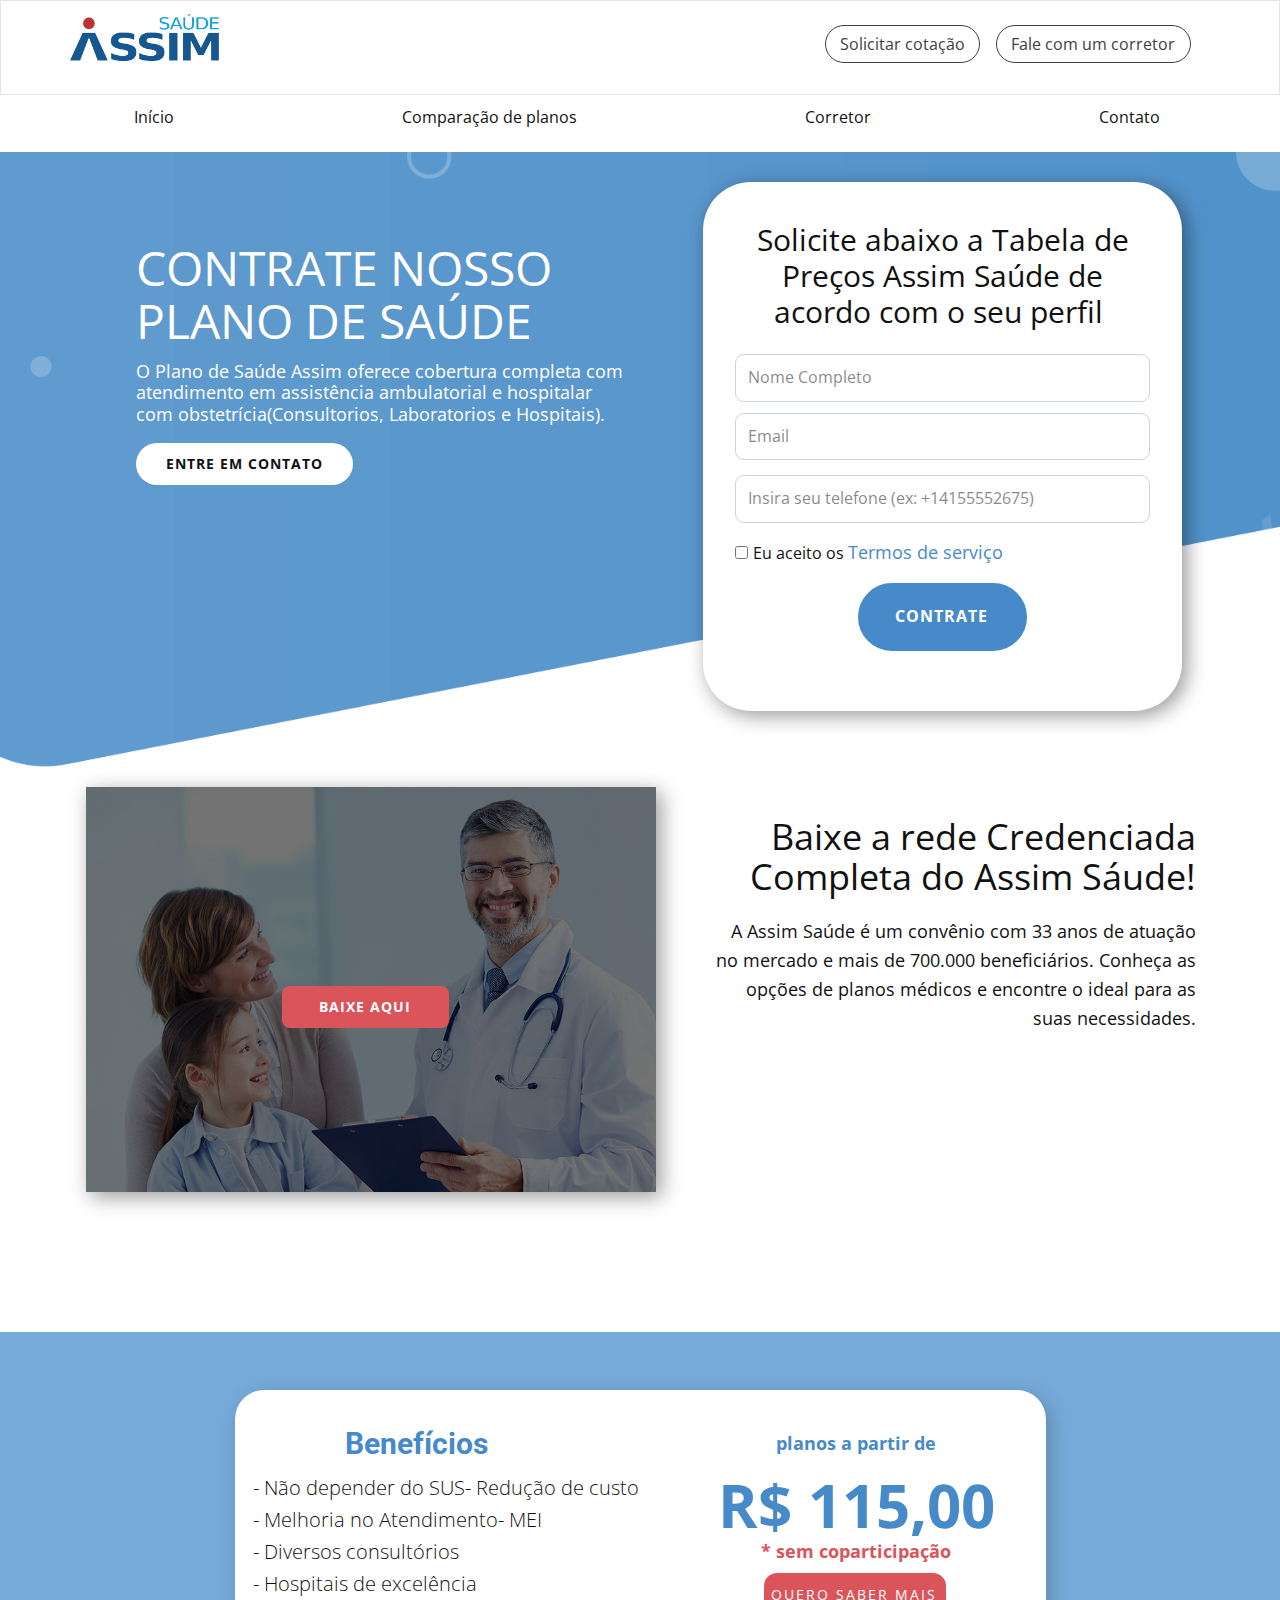
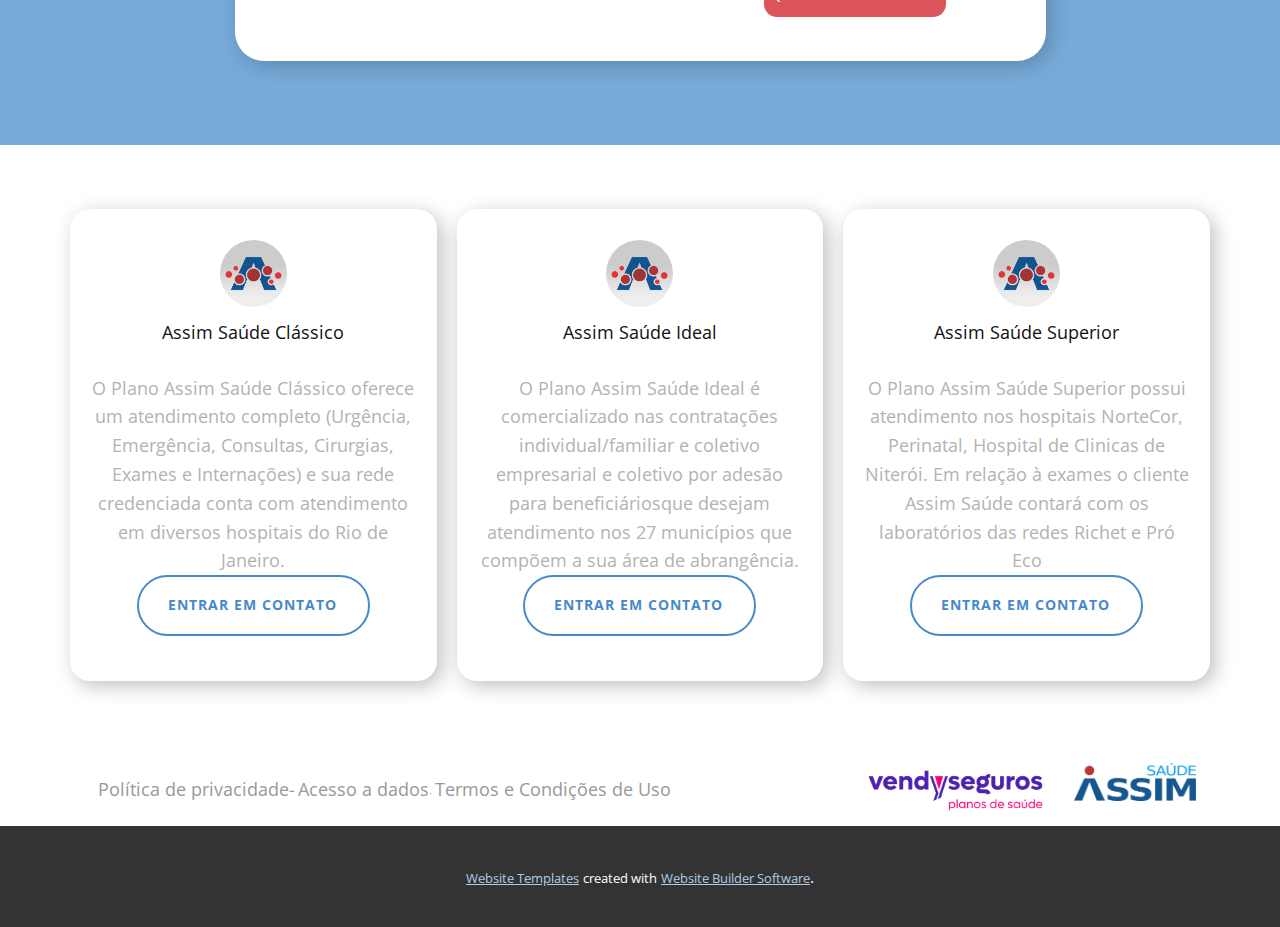
==== index.html @ 017b0360 "Add files via upload" ====
<!DOCTYPE html>
<html style="font-size: 16px;" lang="pt"><head>
    <meta name="viewport" content="width=device-width, initial-scale=1.0">
    <meta charset="utf-8">
    <meta name="keywords" content="​CONTRATE NOSSO PLANO DE SAÚDE, ​Uma equipe preparada e a melhor consultoria do Rio de Janeiro, Benefícios, planos a partir de, R$ 95,00">
    <meta name="description" content="">
    <title>Assim</title>
    <link rel="stylesheet" href="nicepage.css" media="screen">
<link rel="stylesheet" href="Assim.css" media="screen">
    <script class="u-script" type="text/javascript" src="jquery.js" defer=""></script>
    <script class="u-script" type="text/javascript" src="nicepage.js" defer=""></script>
    <meta name="generator" content="Nicepage 5.7.9, nicepage.com">
    <meta name="referrer" content="origin">
    <meta property="og:image" content="images/assimsade.png">
    <link id="u-theme-google-font" rel="stylesheet" href="https://fonts.googleapis.com/css?family=Roboto:100,100i,300,300i,400,400i,500,500i,700,700i,900,900i|Open+Sans:300,300i,400,400i,500,500i,600,600i,700,700i,800,800i">
    <link id="u-page-google-font" rel="stylesheet" href="https://fonts.googleapis.com/css?family=Open+Sans:300,300i,400,400i,500,500i,600,600i,700,700i,800,800i">
    
    
    
    
    
    <script type="application/ld+json">{
		"@context": "http://schema.org",
		"@type": "Organization",
		"name": "Site1",
		"logo": "images/assimsade.png?rand=aa9c"
}</script>
    <meta name="theme-color" content="#478ac9">
    <meta property="og:title" content="Assim">
    <meta property="og:description" content="">
    <meta property="og:type" content="website">
  <link rel="stylesheet" href="https://cdnjs.cloudflare.com/ajax/libs/font-awesome/4.5.0/css/font-awesome.min.css">
	<style>
		.whatsapp-link {
			position: fixed;
			width: 60px;
			height: 60px;
			bottom: 40px;
			right: 40px;
			background-color: #25d366;
			color: #fff;
			border-radius: 50px;
			text-align: center;
			font-size: 30px;
			box-shadow: 1px 1px 2px #888;
			z-index: 1000;
		}
 
		.fa-whatsapp {
			margin-top: 16px;
		}
</style><meta data-intl-tel-input-cdn-path="intlTelInput/"></head>
  <body data-home-page="Assim.html" data-home-page-title="Assim" class="u-body u-overlap u-xl-mode" data-lang="pt"><header class=" u-border-no-bottom u-border-no-left u-border-no-right u-border-no-top u-header u-section-row-container" id="sec-9229" style="" data-animation-name="" data-animation-duration="0" data-animation-delay="0" data-animation-direction=""><div class="u-section-rows">
        <div class="u-border-1 u-border-grey-10 u-section-row u-sticky u-sticky-8583 u-white" data-animation-name="" data-animation-duration="0" data-animation-delay="0" data-animation-direction="">
          <div class="u-clearfix u-sheet u-sheet-1">
            <nav class="u-menu u-menu-one-level u-offcanvas u-menu-1">
              <div class="menu-collapse">
                <a class="u-button-style u-custom-active-color u-custom-border-radius u-custom-color u-custom-hover-color u-grey-40 u-nav-link" href="#" style="background-image: none;">
                  <svg class="u-svg-link" viewBox="0 0 24 24"><use xmlns:xlink="http://www.w3.org/1999/xlink" xlink:href="#svg-9a63"></use></svg>
                  <svg class="u-svg-content" version="1.1" id="svg-9a63" viewBox="0 0 16 16" x="0px" y="0px" xmlns:xlink="http://www.w3.org/1999/xlink" xmlns="http://www.w3.org/2000/svg"><g><rect y="1" width="16" height="2"></rect><rect y="7" width="16" height="2"></rect><rect y="13" width="16" height="2"></rect>
</g></svg>
                </a>
              </div>
              <div class="u-custom-menu u-nav-container">
                <ul class="u-nav u-spacing-16 u-unstyled u-nav-1"><li class="u-nav-item"><a class="u-border-1 u-border-grey-75 u-button-style u-hover-palette-2-base u-nav-link u-radius-21" href="Assim.html#carousel_3b74" style="padding: 10px 14px;">Solicitar cotação</a>
</li><li class="u-nav-item"><a class="u-border-1 u-border-grey-75 u-button-style u-hover-palette-2-base u-nav-link u-radius-21" href="blog/blog.html" style="padding: 10px 15px 10px 14px;">Fale com um corretor</a>
</li></ul>
              </div>
              <div class="u-custom-menu u-nav-container-collapse">
                <div class="u-black u-container-style u-inner-container-layout u-opacity u-opacity-95 u-sidenav">
                  <div class="u-inner-container-layout u-sidenav-overflow">
                    <div class="u-menu-close"></div>
                    <ul class="u-align-center u-nav u-popupmenu-items u-unstyled u-nav-2"><li class="u-nav-item"><a class="u-button-style u-nav-link" href="Assim.html#carousel_3b74">Solicitar cotação</a>
</li><li class="u-nav-item"><a class="u-button-style u-nav-link" href="blog/blog.html">Fale com um corretor</a>
</li></ul>
                  </div>
                </div>
                <div class="u-black u-menu-overlay u-opacity u-opacity-70"></div>
              </div>
            </nav>
            <a href="Assim.html" class="u-image u-logo u-image-1" data-image-width="4096" data-image-height="1283" title="Assim">
              <img src="images/assimsade.png?rand=aa9c" class="u-logo-image u-logo-image-1">
            </a>
          </div>
          
          
          
          
          
        </div>
        <div class="u-section-row">
          <div class="u-clearfix u-sheet u-sheet-2">
            <nav class="u-menu u-menu-one-level u-offcanvas u-menu-2">
              <div class="menu-collapse">
                <a class="u-button-style u-custom-active-color u-custom-hover-color u-nav-link" href="#">
                  <svg class="u-svg-link" viewBox="0 0 24 24"><use xmlns:xlink="http://www.w3.org/1999/xlink" xlink:href="#svg-55bf"></use></svg>
                  <svg class="u-svg-content" version="1.1" id="svg-55bf" viewBox="0 0 16 16" x="0px" y="0px" xmlns:xlink="http://www.w3.org/1999/xlink" xmlns="http://www.w3.org/2000/svg"><g><rect y="1" width="16" height="2"></rect><rect y="7" width="16" height="2"></rect><rect y="13" width="16" height="2"></rect>
</g></svg>
                </a>
              </div>
              <div class="u-custom-menu u-nav-container">
                <ul class="u-nav u-unstyled"><li class="u-nav-item"><a class="u-active-white u-button-style u-hover-palette-2-base u-nav-link" style="padding: 14px 114px;">Início</a>
</li><li class="u-nav-item"><a class="u-active-white u-button-style u-hover-palette-2-base u-nav-link" target="_blank" style="padding: 14px 114px;">Comparação de planos</a>
</li><li class="u-nav-item"><a class="u-active-white u-button-style u-hover-palette-2-base u-nav-link" style="padding: 14px 114px;">Corretor</a>
</li><li class="u-nav-item"><a class="u-active-white u-button-style u-hover-palette-2-base u-nav-link" style="padding: 14px 114px;">Contato</a>
</li></ul>
              </div>
              <div class="u-custom-menu u-nav-container-collapse">
                <div class="u-black u-container-style u-inner-container-layout u-opacity u-opacity-95 u-sidenav">
                  <div class="u-inner-container-layout u-sidenav-overflow">
                    <div class="u-menu-close"></div>
                    <ul class="u-align-center u-nav u-popupmenu-items u-unstyled u-nav-4"><li class="u-nav-item"><a class="u-button-style u-nav-link">Início</a>
</li><li class="u-nav-item"><a class="u-button-style u-nav-link" target="_blank">Comparação de planos</a>
</li><li class="u-nav-item"><a class="u-button-style u-nav-link">Corretor</a>
</li><li class="u-nav-item"><a class="u-button-style u-nav-link">Contato</a>
</li></ul>
                  </div>
                </div>
                <div class="u-black u-menu-overlay u-opacity u-opacity-70"></div>
              </div>
            </nav>
          </div>
          
          
          
          
          
        </div>
      </div></header>
    <section class="u-align-center u-clearfix u-white u-section-1" id="carousel_3b74">
      <img class="u-expanded-width u-image u-image-default u-image-1" src="images/fundo.png" alt="" data-image-width="1920" data-image-height="801">
      <div class="u-clearfix u-gutter-0 u-layout-wrap u-layout-wrap-1">
        <div class="u-layout">
          <div class="u-layout-row">
            <div class="u-container-style u-layout-cell u-size-30 u-layout-cell-1">
              <div class="u-container-layout u-container-layout-1">
                <div class="u-list u-list-1">
                  <div class="u-repeater u-repeater-1">
                    <div class="u-align-left u-container-style u-list-item u-repeater-item u-shape-rectangle">
                      <div class="u-container-layout u-similar-container u-container-layout-2">
                        <h2 class="u-align-left u-custom-font u-font-open-sans u-text u-text-body-alt-color u-text-1"> CONTRATE NOSSO PLANO DE SAÚDE</h2>
                        <h5 class="u-align-left u-custom-font u-font-open-sans u-text u-text-body-alt-color u-text-2"> O&nbsp;Plano de Saúde Assim&nbsp;oferece cobertura completa com atendimento em assistência ambulatorial e hospitalar com obstetrícia(Consultorios, Laboratorios e Hospitais).</h5>
                      </div>
                    </div>
                  </div>
                </div>
                <a href="Assim.html" class="u-align-left u-btn u-btn-round u-button-style u-hover-palette-1-light-1 u-radius-50 u-white u-btn-1">ENTRE EM CONTATO</a>
              </div>
            </div>
            <div class="u-align-left u-container-style u-layout-cell u-radius-48 u-shape-round u-size-30 u-white u-layout-cell-2">
              <div class="u-container-layout u-valign-top u-container-layout-3">
                <h3 class="u-align-center u-custom-font u-font-open-sans u-text u-text-3"> Solicite abaixo a&nbsp;Tabela de Preços Assim Saúde&nbsp;de acordo com o seu perfil&nbsp;</h3>
                <div class="u-form u-form-1">
                  <form action="https://forms.nicepagesrv.com/v2/form/process" class="u-clearfix u-form-spacing-15 u-form-vertical u-inner-form" style="padding: 0;" source="email" name="form">
                    <div class="u-form-group u-label-none u-form-group-1">
                      <label for="name-daf4" class="u-label">Nome Completo</label>
                      <input type="text" placeholder="Nome Completo" id="name-daf4" name="name" class="u-border-palette-5-light-1 u-input u-input-rectangle u-radius-9 u-input-1" required="required" wfd-id="id385">
                    </div>
                    <div class="u-form-email u-form-group u-label-none">
                      <label for="email-daf4" class="u-label">Email</label>
                      <input type="email" placeholder="Email" id="email-daf4" name="email" class="u-border-palette-5-light-1 u-input u-input-rectangle u-radius-9 u-input-2" required="" wfd-id="id386">
                    </div>
                    <div class="u-form-group u-form-phone u-label-none u-form-group-3">
                      <label for="phone-ae06" class="u-label">Telefone</label>
                      <input type="tel" pattern="\+?\d{0,3}[\s\(\-]?([0-9]{2,3})[\s\)\-]?([\s\-]?)([0-9]{3})[\s\-]?([0-9]{2})[\s\-]?([0-9]{2})" placeholder="Insira seu telefone (ex: +14155552675)" id="phone-ae06" name="phone" class="u-border-palette-5-light-1 u-input u-input-rectangle u-radius-9 u-input-3" required="">
                    </div>
                    <div class="u-form-agree u-form-group u-label-none u-form-group-4">
                      <label class="u-field-label"></label>
                      <input type="checkbox" id="agree-f183" name="agree" class="u-agree-checkbox u-field-input" required="" wfd-id="id387">
                      <label for="agree-f183" class="u-agree-label u-field-label" style="">Eu aceito os <a href="#">Termos de serviço</a>
                      </label>
                    </div>
                    <div class="u-align-center u-form-group u-form-submit u-label-none">
                      <a href="#" class="u-active-white u-border-2 u-border-active-palette-1-base u-border-hover-palette-1-base u-border-palette-1-base u-btn u-btn-round u-btn-submit u-button-style u-hover-white u-palette-1-base u-radius-50 u-btn-2">Contrate</a>
                      <input type="submit" value="submit" class="u-form-control-hidden" wfd-id="id388">
                    </div>
                    <div class="u-form-send-message u-form-send-success">Muito obrigado,seus dados foram enviados!</div>
                    <div class="u-form-send-error u-form-send-message">Erro, tente novamente</div>
                    <input type="hidden" value="" name="recaptchaResponse" wfd-id="id389">
                    <input type="hidden" name="formServices" value="df6d3490a76a9426b9219dff5a331f48">
                  </form>
                </div>
              </div>
            </div>
          </div>
        </div>
      </div>
    </section>
    <section class="u-clearfix u-section-2" id="sec-4afb">
      <div class="u-clearfix u-sheet u-sheet-1">
        <div class="u-clearfix u-expanded-width-xs u-layout-wrap u-layout-wrap-1">
          <div class="u-layout">
            <div class="u-layout-row">
              <div class="u-container-style u-image u-layout-cell u-shading u-size-30 u-image-1" data-image-width="900" data-image-height="900">
                <div class="u-container-layout u-container-layout-1">
                  <a href="files/rede-credenciada-assim-saude.pdf" class="u-btn u-btn-round u-button-style u-file-link u-hover-palette-1-light-1 u-palette-2-base u-radius-8 u-btn-1" target="_blank">BAIXE AQUI</a>
                </div>
              </div>
              <div class="u-container-style u-layout-cell u-size-30 u-layout-cell-2">
                <div class="u-container-layout u-valign-top-lg u-valign-top-md u-valign-top-sm u-valign-top-xl u-container-layout-2">
                  <h2 class="u-align-right u-custom-font u-font-open-sans u-text u-text-default-lg u-text-default-md u-text-default-sm u-text-default-xl u-text-1"> Baixe a rede Credenciada Completa do Assim Sáude!</h2>
                  <p class="u-align-right u-custom-font u-font-open-sans u-text u-text-2"> A Assim Saúde é um convênio com 33 anos de atuação no mercado e mais de 700.000 beneficiários. Conheça as opções de planos médicos e encontre o ideal para as suas necessidades.</p>
                </div>
              </div>
            </div>
          </div>
        </div>
      </div>
    </section>
    <section class="u-align-center u-clearfix u-palette-1-light-1 u-section-3" id="sec-1845">
      <div class="u-clearfix u-sheet u-sheet-1">
        <div class="u-align-center u-container-style u-expanded-width-xs u-group u-radius-29 u-shape-round u-white u-group-1">
          <div class="u-container-layout u-container-layout-1">
            <h1 class="u-text u-text-palette-1-base u-text-1">Benefícios</h1>
            <h1 class="u-custom-font u-font-open-sans u-text u-text-palette-1-base u-text-2">planos a partir de</h1>
            <h1 class="u-custom-font u-font-open-sans u-text u-text-palette-1-base u-text-3">R$ 115,00</h1>
            <p class="u-align-center-xs u-align-left-lg u-align-left-md u-align-left-sm u-align-left-xl u-text u-text-4"> - Não depender do SUS- Redução de custo<br>- Melhoria no Atendimento- MEI&nbsp;<br>- Diversos consultórios<br>- Hospitais de excelência
            </p>
            <h1 class="u-custom-font u-font-open-sans u-text u-text-palette-2-base u-text-5"> * sem coparticipação</h1>
            <a href="Assim.html" class="u-active-palette-2-base u-border-none u-btn u-btn-round u-button-style u-color-scheme-summer-time u-color-style-multicolor-1 u-hover-palette-2-base u-palette-2-base u-radius-13 u-btn-1">quero saber mais</a>
          </div>
        </div>
      </div>
    </section>
    <section class="u-clearfix u-container-align-center u-white u-section-4" id="carousel_2734">
      <div class="u-clearfix u-sheet u-sheet-1">
        <div class="u-expanded-width u-list u-list-1">
          <div class="u-repeater u-repeater-1">
            <div class="u-container-style u-list-item u-radius-20 u-repeater-item u-shape-round u-white u-list-item-1">
              <div class="u-container-layout u-similar-container u-container-layout-1">
                <img class="u-image u-image-circle u-preserve-proportions u-image-1" src="images/icone.webp" alt="" data-image-width="240" data-image-height="240">
                <h6 class="u-align-center u-custom-font u-font-open-sans u-text u-text-default u-text-1"> Assim Saúde Clássico</h6>
                <p class="u-align-center u-text u-text-grey-30 u-text-2"> O Plano Assim Saúde Clássico oferece um atendimento completo (Urgência, Emergência, Consultas, Cirurgias, Exames e Internações) e sua rede credenciada conta com atendimento em diversos hospitais do Rio de Janeiro.</p>
                <a href="Assim.html" class="u-border-2 u-border-hover-palette-1-base u-border-palette-1-base u-btn u-btn-round u-button-style u-hover-palette-1-base u-none u-radius-50 u-btn-1">ENTRAR EM CONTATO</a>
              </div>
            </div>
            <div class="u-container-style u-list-item u-radius-20 u-repeater-item u-shape-round u-white u-list-item-2">
              <div class="u-container-layout u-similar-container u-container-layout-2">
                <img class="u-image u-image-circle u-preserve-proportions u-image-2" src="images/icone.webp" alt="" data-image-width="240" data-image-height="240">
                <h6 class="u-align-center u-custom-font u-font-open-sans u-text u-text-default u-text-3"> Assim Saúde Ideal</h6>
                <p class="u-align-center u-text u-text-grey-30 u-text-4"> O&nbsp;Plano Assim Saúde Ideal&nbsp;é comercializado nas contratações individual/familiar e coletivo empresarial e coletivo por adesão para beneficiáriosque desejam atendimento nos 27 municípios que compõem a sua área de abrangência.</p>
                <a href="Assim.html" class="u-border-2 u-border-hover-palette-1-base u-border-palette-1-base u-btn u-btn-round u-button-style u-hover-palette-1-base u-none u-radius-50 u-btn-2"> ENTRAR EM CONTATO</a>
              </div>
            </div>
            <div class="u-container-align-center u-container-style u-list-item u-radius-20 u-repeater-item u-shape-round u-white u-list-item-3">
              <div class="u-container-layout u-similar-container u-container-layout-3">
                <img class="u-image u-image-circle u-preserve-proportions u-image-3" src="images/icone.webp" alt="" data-image-width="240" data-image-height="240">
                <h6 class="u-align-center u-custom-font u-font-open-sans u-text u-text-default u-text-5"> Assim Saúde Superior</h6>
                <p class="u-align-center u-text u-text-grey-30 u-text-6"> O Plano Assim Saúde Superior possui atendimento nos hospitais NorteCor, Perinatal, Hospital de Clinicas de Niterói. Em relação à exames o cliente Assim Saúde contará com os laboratórios das redes Richet e Pró Eco</p>
                <a href="Assim.html" class="u-border-2 u-border-hover-palette-1-base u-border-palette-1-base u-btn u-btn-round u-button-style u-hover-palette-1-base u-none u-radius-50 u-btn-3"> ENTRAR EM CONTATO</a>
              </div>
            </div>
          </div>
        </div>
      </div>
    </section>
    
    
    <footer class="u-align-center u-clearfix u-footer u-footer" id="sec-4da2"><div class="u-clearfix u-sheet u-sheet-1">
        <img class="u-image u-image-contain u-image-default u-image-1" src="images/Vendy.png" alt="" data-image-width="4096" data-image-height="1283">
        <img class="u-image u-image-contain u-image-default u-image-2" src="images/assimsade.png?rand=95af" alt="" data-image-width="4096" data-image-height="1283">
        <p class="u-small-text u-text u-text-grey-25 u-text-variant u-text-1">
          <a href="https://assimonline.com.br/politica-de-privacidade/" target="_blank" rel="noopener" class="S1PPyQ u-active-none u-border-none u-btn u-button-link u-button-style u-hover-none u-none u-text-grey-40 u-btn-1">Política de privacidade-</a>
          <a href="https://assimonline.com.br/acesso-a-dados/" target="_blank" rel="noopener" class="S1PPyQ u-active-none u-border-none u-btn u-button-link u-button-style u-hover-none u-none u-text-grey-40 u-btn-2">Acesso a dado​s</a>- <a href="https://assimonline.com.br/termos-e-condicoes-de-uso/" target="_blank" rel="noopener" class="S1PPyQ u-active-none u-border-none u-btn u-button-link u-button-style u-hover-none u-none u-text-grey-40 u-btn-3">Termos e Condições de Uso</a>
        </p>
      </div></footer>
    <section class="u-backlink u-clearfix u-grey-80">
      <a class="u-link" href="https://nicepage.com/website-templates" target="_blank">
        <span>Website Templates</span>
      </a>
      <p class="u-text">
        <span>created with</span>
      </p>
      <a class="u-link" href="" target="_blank">
        <span>Website Builder Software</span>
      </a>. 
    </section>
  
</body></html>
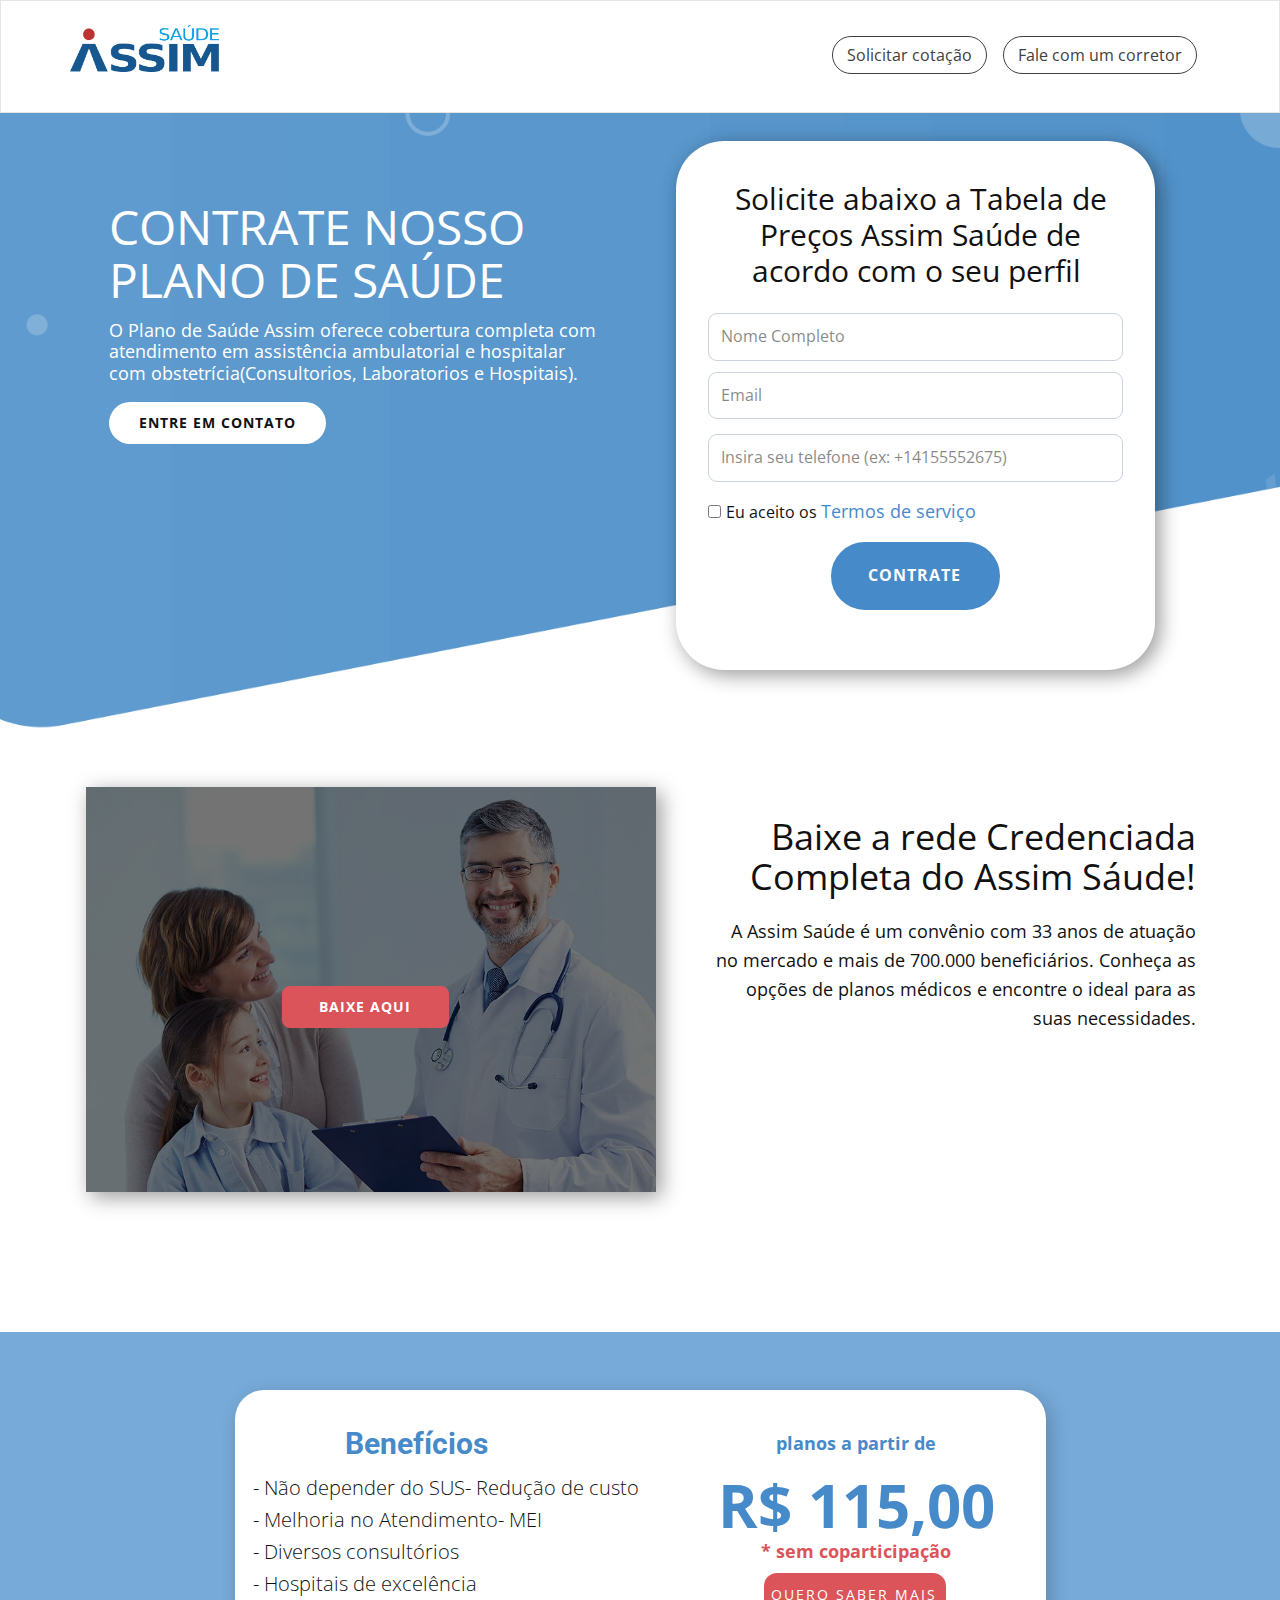
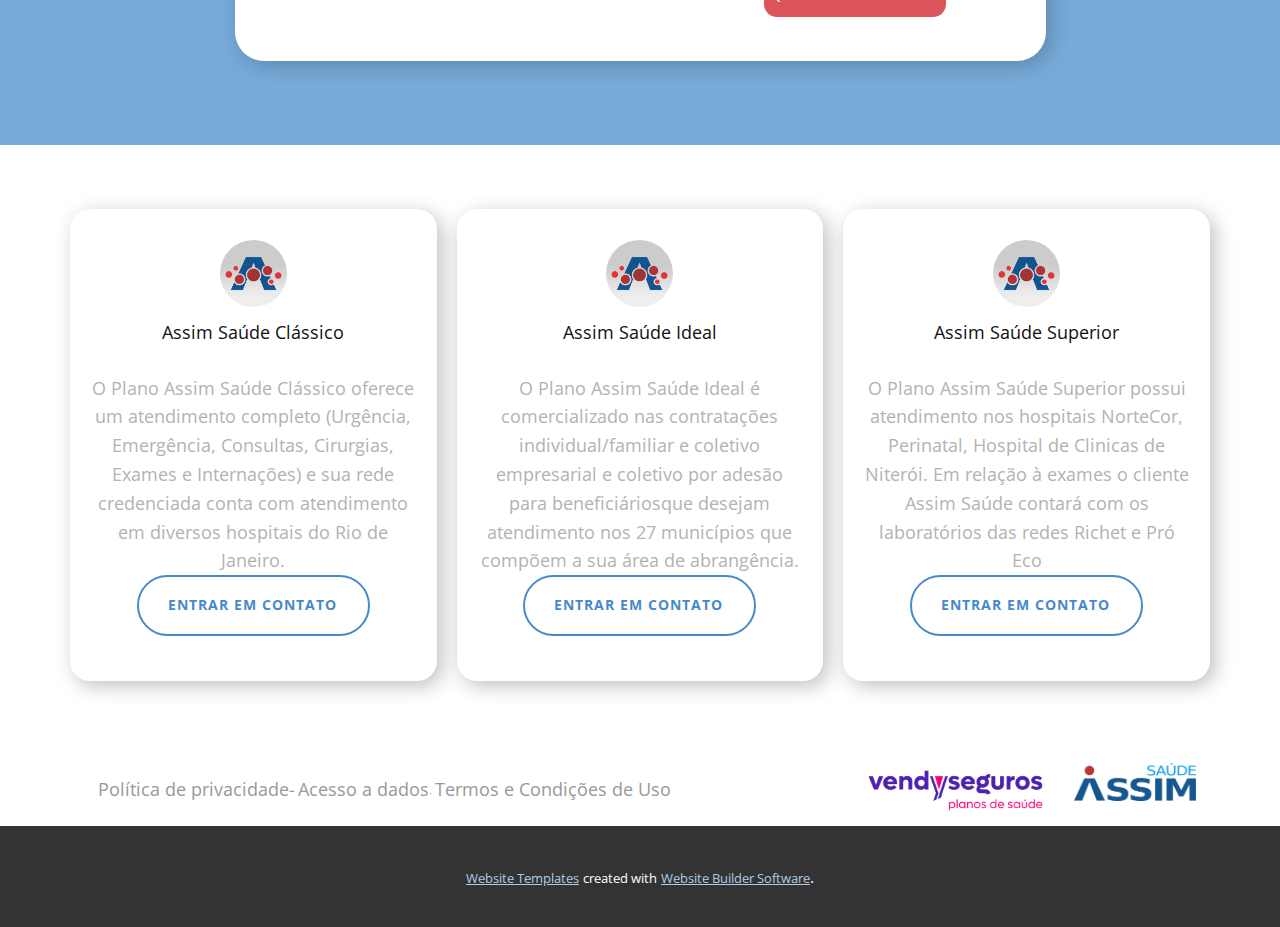
==== commit 375f4637: "Add files via upload" ====
--- a/index.html
+++ b/index.html
@@ -50,82 +50,35 @@
 			margin-top: 16px;
 		}
 </style><meta data-intl-tel-input-cdn-path="intlTelInput/"></head>
-  <body data-home-page="Assim.html" data-home-page-title="Assim" class="u-body u-overlap u-xl-mode" data-lang="pt"><header class=" u-border-no-bottom u-border-no-left u-border-no-right u-border-no-top u-header u-section-row-container" id="sec-9229" style="" data-animation-name="" data-animation-duration="0" data-animation-delay="0" data-animation-direction=""><div class="u-section-rows">
-        <div class="u-border-1 u-border-grey-10 u-section-row u-sticky u-sticky-8583 u-white" data-animation-name="" data-animation-duration="0" data-animation-delay="0" data-animation-direction="">
-          <div class="u-clearfix u-sheet u-sheet-1">
-            <nav class="u-menu u-menu-one-level u-offcanvas u-menu-1">
-              <div class="menu-collapse">
-                <a class="u-button-style u-custom-active-color u-custom-border-radius u-custom-color u-custom-hover-color u-grey-40 u-nav-link" href="#" style="background-image: none;">
-                  <svg class="u-svg-link" viewBox="0 0 24 24"><use xmlns:xlink="http://www.w3.org/1999/xlink" xlink:href="#svg-9a63"></use></svg>
-                  <svg class="u-svg-content" version="1.1" id="svg-9a63" viewBox="0 0 16 16" x="0px" y="0px" xmlns:xlink="http://www.w3.org/1999/xlink" xmlns="http://www.w3.org/2000/svg"><g><rect y="1" width="16" height="2"></rect><rect y="7" width="16" height="2"></rect><rect y="13" width="16" height="2"></rect>
+  <body data-home-page="Assim.html" data-home-page-title="Assim" class="u-body u-overlap u-xl-mode" data-lang="pt"><header class="u-border-1 u-border-grey-10 u-header u-sticky u-sticky-8583 u-white" id="sec-9229" data-animation-name="" data-animation-duration="0" data-animation-delay="0" data-animation-direction=""><div class="u-clearfix u-sheet u-sheet-1">
+        <nav class="u-menu u-menu-one-level u-offcanvas u-menu-1">
+          <div class="menu-collapse">
+            <a class="u-button-style u-custom-active-color u-custom-border-radius u-custom-color u-custom-hover-color u-grey-40 u-nav-link" href="#" style="background-image: none;">
+              <svg class="u-svg-link" viewBox="0 0 24 24"><use xmlns:xlink="http://www.w3.org/1999/xlink" xlink:href="#svg-9a63"></use></svg>
+              <svg class="u-svg-content" version="1.1" id="svg-9a63" viewBox="0 0 16 16" x="0px" y="0px" xmlns:xlink="http://www.w3.org/1999/xlink" xmlns="http://www.w3.org/2000/svg"><g><rect y="1" width="16" height="2"></rect><rect y="7" width="16" height="2"></rect><rect y="13" width="16" height="2"></rect>
 </g></svg>
-                </a>
-              </div>
-              <div class="u-custom-menu u-nav-container">
-                <ul class="u-nav u-spacing-16 u-unstyled u-nav-1"><li class="u-nav-item"><a class="u-border-1 u-border-grey-75 u-button-style u-hover-palette-2-base u-nav-link u-radius-21" href="Assim.html#carousel_3b74" style="padding: 10px 14px;">Solicitar cotação</a>
-</li><li class="u-nav-item"><a class="u-border-1 u-border-grey-75 u-button-style u-hover-palette-2-base u-nav-link u-radius-21" href="blog/blog.html" style="padding: 10px 15px 10px 14px;">Fale com um corretor</a>
+            </a>
+          </div>
+          <div class="u-custom-menu u-nav-container">
+            <ul class="u-nav u-spacing-16 u-unstyled u-nav-1"><li class="u-nav-item"><a class="u-border-1 u-border-grey-75 u-button-style u-hover-palette-2-base u-nav-link u-radius-21" href="cotação.html" style="padding: 10px 14px;">Solicitar cotação</a>
+</li><li class="u-nav-item"><a class="u-border-1 u-border-grey-75 u-button-style u-hover-palette-2-base u-nav-link u-radius-21" href="https://wa.me/message/K7DCQCY6DWU6N1" style="padding: 10px 14px;">Fale com um corretor</a>
 </li></ul>
-              </div>
-              <div class="u-custom-menu u-nav-container-collapse">
-                <div class="u-black u-container-style u-inner-container-layout u-opacity u-opacity-95 u-sidenav">
-                  <div class="u-inner-container-layout u-sidenav-overflow">
-                    <div class="u-menu-close"></div>
-                    <ul class="u-align-center u-nav u-popupmenu-items u-unstyled u-nav-2"><li class="u-nav-item"><a class="u-button-style u-nav-link" href="Assim.html#carousel_3b74">Solicitar cotação</a>
-</li><li class="u-nav-item"><a class="u-button-style u-nav-link" href="blog/blog.html">Fale com um corretor</a>
+          </div>
+          <div class="u-custom-menu u-nav-container-collapse">
+            <div class="u-black u-container-style u-inner-container-layout u-opacity u-opacity-95 u-sidenav">
+              <div class="u-inner-container-layout u-sidenav-overflow">
+                <div class="u-menu-close"></div>
+                <ul class="u-align-center u-nav u-popupmenu-items u-unstyled u-nav-2"><li class="u-nav-item"><a class="u-button-style u-nav-link" href="cotação.html">Solicitar cotação</a>
+</li><li class="u-nav-item"><a class="u-button-style u-nav-link" href="https://wa.me/message/K7DCQCY6DWU6N1">Fale com um corretor</a>
 </li></ul>
-                  </div>
-                </div>
-                <div class="u-black u-menu-overlay u-opacity u-opacity-70"></div>
-              </div>
-            </nav>
-            <a href="Assim.html" class="u-image u-logo u-image-1" data-image-width="4096" data-image-height="1283" title="Assim">
-              <img src="images/assimsade.png?rand=aa9c" class="u-logo-image u-logo-image-1">
-            </a>
-          </div>
-          
-          
-          
-          
-          
-        </div>
-        <div class="u-section-row">
-          <div class="u-clearfix u-sheet u-sheet-2">
-            <nav class="u-menu u-menu-one-level u-offcanvas u-menu-2">
-              <div class="menu-collapse">
-                <a class="u-button-style u-custom-active-color u-custom-hover-color u-nav-link" href="#">
-                  <svg class="u-svg-link" viewBox="0 0 24 24"><use xmlns:xlink="http://www.w3.org/1999/xlink" xlink:href="#svg-55bf"></use></svg>
-                  <svg class="u-svg-content" version="1.1" id="svg-55bf" viewBox="0 0 16 16" x="0px" y="0px" xmlns:xlink="http://www.w3.org/1999/xlink" xmlns="http://www.w3.org/2000/svg"><g><rect y="1" width="16" height="2"></rect><rect y="7" width="16" height="2"></rect><rect y="13" width="16" height="2"></rect>
-</g></svg>
-                </a>
-              </div>
-              <div class="u-custom-menu u-nav-container">
-                <ul class="u-nav u-unstyled"><li class="u-nav-item"><a class="u-active-white u-button-style u-hover-palette-2-base u-nav-link" style="padding: 14px 114px;">Início</a>
-</li><li class="u-nav-item"><a class="u-active-white u-button-style u-hover-palette-2-base u-nav-link" target="_blank" style="padding: 14px 114px;">Comparação de planos</a>
-</li><li class="u-nav-item"><a class="u-active-white u-button-style u-hover-palette-2-base u-nav-link" style="padding: 14px 114px;">Corretor</a>
-</li><li class="u-nav-item"><a class="u-active-white u-button-style u-hover-palette-2-base u-nav-link" style="padding: 14px 114px;">Contato</a>
-</li></ul>
-              </div>
-              <div class="u-custom-menu u-nav-container-collapse">
-                <div class="u-black u-container-style u-inner-container-layout u-opacity u-opacity-95 u-sidenav">
-                  <div class="u-inner-container-layout u-sidenav-overflow">
-                    <div class="u-menu-close"></div>
-                    <ul class="u-align-center u-nav u-popupmenu-items u-unstyled u-nav-4"><li class="u-nav-item"><a class="u-button-style u-nav-link">Início</a>
-</li><li class="u-nav-item"><a class="u-button-style u-nav-link" target="_blank">Comparação de planos</a>
-</li><li class="u-nav-item"><a class="u-button-style u-nav-link">Corretor</a>
-</li><li class="u-nav-item"><a class="u-button-style u-nav-link">Contato</a>
-</li></ul>
-                  </div>
-                </div>
-                <div class="u-black u-menu-overlay u-opacity u-opacity-70"></div>
-              </div>
-            </nav>
-          </div>
-          
-          
-          
-          
-          
-        </div>
+              </div>
+            </div>
+            <div class="u-black u-menu-overlay u-opacity u-opacity-70"></div>
+          </div>
+        </nav>
+        <a href="Assim.html" class="u-image u-logo u-image-1" data-image-width="4096" data-image-height="1283" title="Assim">
+          <img src="images/assimsade.png?rand=aa9c" class="u-logo-image u-logo-image-1">
+        </a>
       </div></header>
     <section class="u-align-center u-clearfix u-white u-section-1" id="carousel_3b74">
       <img class="u-expanded-width u-image u-image-default u-image-1" src="images/fundo.png" alt="" data-image-width="1920" data-image-height="801">
@@ -217,7 +170,7 @@
             <p class="u-align-center-xs u-align-left-lg u-align-left-md u-align-left-sm u-align-left-xl u-text u-text-4"> - Não depender do SUS- Redução de custo<br>- Melhoria no Atendimento- MEI&nbsp;<br>- Diversos consultórios<br>- Hospitais de excelência
             </p>
             <h1 class="u-custom-font u-font-open-sans u-text u-text-palette-2-base u-text-5"> * sem coparticipação</h1>
-            <a href="Assim.html" class="u-active-palette-2-base u-border-none u-btn u-btn-round u-button-style u-color-scheme-summer-time u-color-style-multicolor-1 u-hover-palette-2-base u-palette-2-base u-radius-13 u-btn-1">quero saber mais</a>
+            <a href="Assim.html#carousel_3b74" class="u-active-palette-2-base u-border-none u-btn u-btn-round u-button-style u-color-scheme-summer-time u-color-style-multicolor-1 u-hover-palette-2-base u-palette-2-base u-radius-13 u-btn-1">quero saber mais</a>
           </div>
         </div>
       </div>
@@ -231,7 +184,7 @@
                 <img class="u-image u-image-circle u-preserve-proportions u-image-1" src="images/icone.webp" alt="" data-image-width="240" data-image-height="240">
                 <h6 class="u-align-center u-custom-font u-font-open-sans u-text u-text-default u-text-1"> Assim Saúde Clássico</h6>
                 <p class="u-align-center u-text u-text-grey-30 u-text-2"> O Plano Assim Saúde Clássico oferece um atendimento completo (Urgência, Emergência, Consultas, Cirurgias, Exames e Internações) e sua rede credenciada conta com atendimento em diversos hospitais do Rio de Janeiro.</p>
-                <a href="Assim.html" class="u-border-2 u-border-hover-palette-1-base u-border-palette-1-base u-btn u-btn-round u-button-style u-hover-palette-1-base u-none u-radius-50 u-btn-1">ENTRAR EM CONTATO</a>
+                <a href="cotação.html" class="u-border-2 u-border-hover-palette-1-base u-border-palette-1-base u-btn u-btn-round u-button-style u-hover-palette-1-base u-none u-radius-50 u-btn-1">ENTRAR EM CONTATO</a>
               </div>
             </div>
             <div class="u-container-style u-list-item u-radius-20 u-repeater-item u-shape-round u-white u-list-item-2">
@@ -239,7 +192,7 @@
                 <img class="u-image u-image-circle u-preserve-proportions u-image-2" src="images/icone.webp" alt="" data-image-width="240" data-image-height="240">
                 <h6 class="u-align-center u-custom-font u-font-open-sans u-text u-text-default u-text-3"> Assim Saúde Ideal</h6>
                 <p class="u-align-center u-text u-text-grey-30 u-text-4"> O&nbsp;Plano Assim Saúde Ideal&nbsp;é comercializado nas contratações individual/familiar e coletivo empresarial e coletivo por adesão para beneficiáriosque desejam atendimento nos 27 municípios que compõem a sua área de abrangência.</p>
-                <a href="Assim.html" class="u-border-2 u-border-hover-palette-1-base u-border-palette-1-base u-btn u-btn-round u-button-style u-hover-palette-1-base u-none u-radius-50 u-btn-2"> ENTRAR EM CONTATO</a>
+                <a href="cotação.html" class="u-border-2 u-border-hover-palette-1-base u-border-palette-1-base u-btn u-btn-round u-button-style u-hover-palette-1-base u-none u-radius-50 u-btn-2"> ENTRAR EM CONTATO</a>
               </div>
             </div>
             <div class="u-container-align-center u-container-style u-list-item u-radius-20 u-repeater-item u-shape-round u-white u-list-item-3">
@@ -247,7 +200,7 @@
                 <img class="u-image u-image-circle u-preserve-proportions u-image-3" src="images/icone.webp" alt="" data-image-width="240" data-image-height="240">
                 <h6 class="u-align-center u-custom-font u-font-open-sans u-text u-text-default u-text-5"> Assim Saúde Superior</h6>
                 <p class="u-align-center u-text u-text-grey-30 u-text-6"> O Plano Assim Saúde Superior possui atendimento nos hospitais NorteCor, Perinatal, Hospital de Clinicas de Niterói. Em relação à exames o cliente Assim Saúde contará com os laboratórios das redes Richet e Pró Eco</p>
-                <a href="Assim.html" class="u-border-2 u-border-hover-palette-1-base u-border-palette-1-base u-btn u-btn-round u-button-style u-hover-palette-1-base u-none u-radius-50 u-btn-3"> ENTRAR EM CONTATO</a>
+                <a href="Assim.html#carousel_3b74" class="u-border-2 u-border-hover-palette-1-base u-border-palette-1-base u-btn u-btn-round u-button-style u-hover-palette-1-base u-none u-radius-50 u-btn-3"> ENTRAR EM CONTATO</a>
               </div>
             </div>
           </div>
--- a/nicepage.css
+++ b/nicepage.css
@@ -40751,11 +40751,11 @@
 
 /*end-variables sitestylecss*/
 .u-header .u-sheet-1 {
-  min-height: 91px;
+  min-height: 108px;
 }
 
 .u-header .u-menu-1 {
-  margin: 24px 19px 0 auto;
+  margin: 35px 13px 0 auto;
 }
 
 .u-header .u-nav-1 {
@@ -40769,33 +40769,22 @@
 .u-header .u-image-1 {
   width: 149px;
   height: 45px;
-  margin: -49px auto 33px 0;
+  margin: -49px auto 40px 0;
 }
 
 .u-header .u-logo-image-1 {
   width: 100%;
   height: 100%;
 }
-.u-header .u-sheet-2 {
-  min-height: 53px;
-}
-
-.u-header .u-menu-2 {
-  margin: 0 auto 9px -50px;
-}
-
-.u-header .u-nav-4 {
-  font-size: 1.25rem;
-}
 @media (max-width: 1199px) {
   .u-header .u-menu-1 {
-    margin-right: 19px;
-  }
-}
+    margin-right: 13px;
+  }
 
-
-
-
+  .u-header .u-image-1 {
+    margin-top: -49px;
+  }
+}
 
 
 
--- a/Assim.css
+++ b/Assim.css
@@ -4,14 +4,14 @@
 }
 
 .u-section-1 .u-image-1 {
-  height: 646px;
-  margin-top: 152px;
+  height: 650px;
+  margin-top: 109px;
   margin-bottom: 0;
 }
 
 .u-section-1 .u-layout-wrap-1 {
   width: 958px;
-  margin: -616px calc(((100% - 1140px) / 2) + 28px) 60px auto;
+  margin: -618px calc(((100% - 1140px) / 2) + 55px) 60px auto;
 }
 
 .u-section-1 .u-layout-cell-1 {
@@ -67,7 +67,7 @@
 
 .u-section-1 .u-text-3 {
   font-size: 1.875rem;
-  margin: 0 27px;
+  margin: 0 22px 0 32px;
 }
 
 .u-section-1 .u-form-1 {
@@ -155,8 +155,8 @@
   }
 
   .u-section-1 .u-text-3 {
-    margin-left: 23px;
-    margin-right: 23px;
+    margin-left: 28px;
+    margin-right: 18px;
   }
 
   .u-section-1 .u-btn-2 {
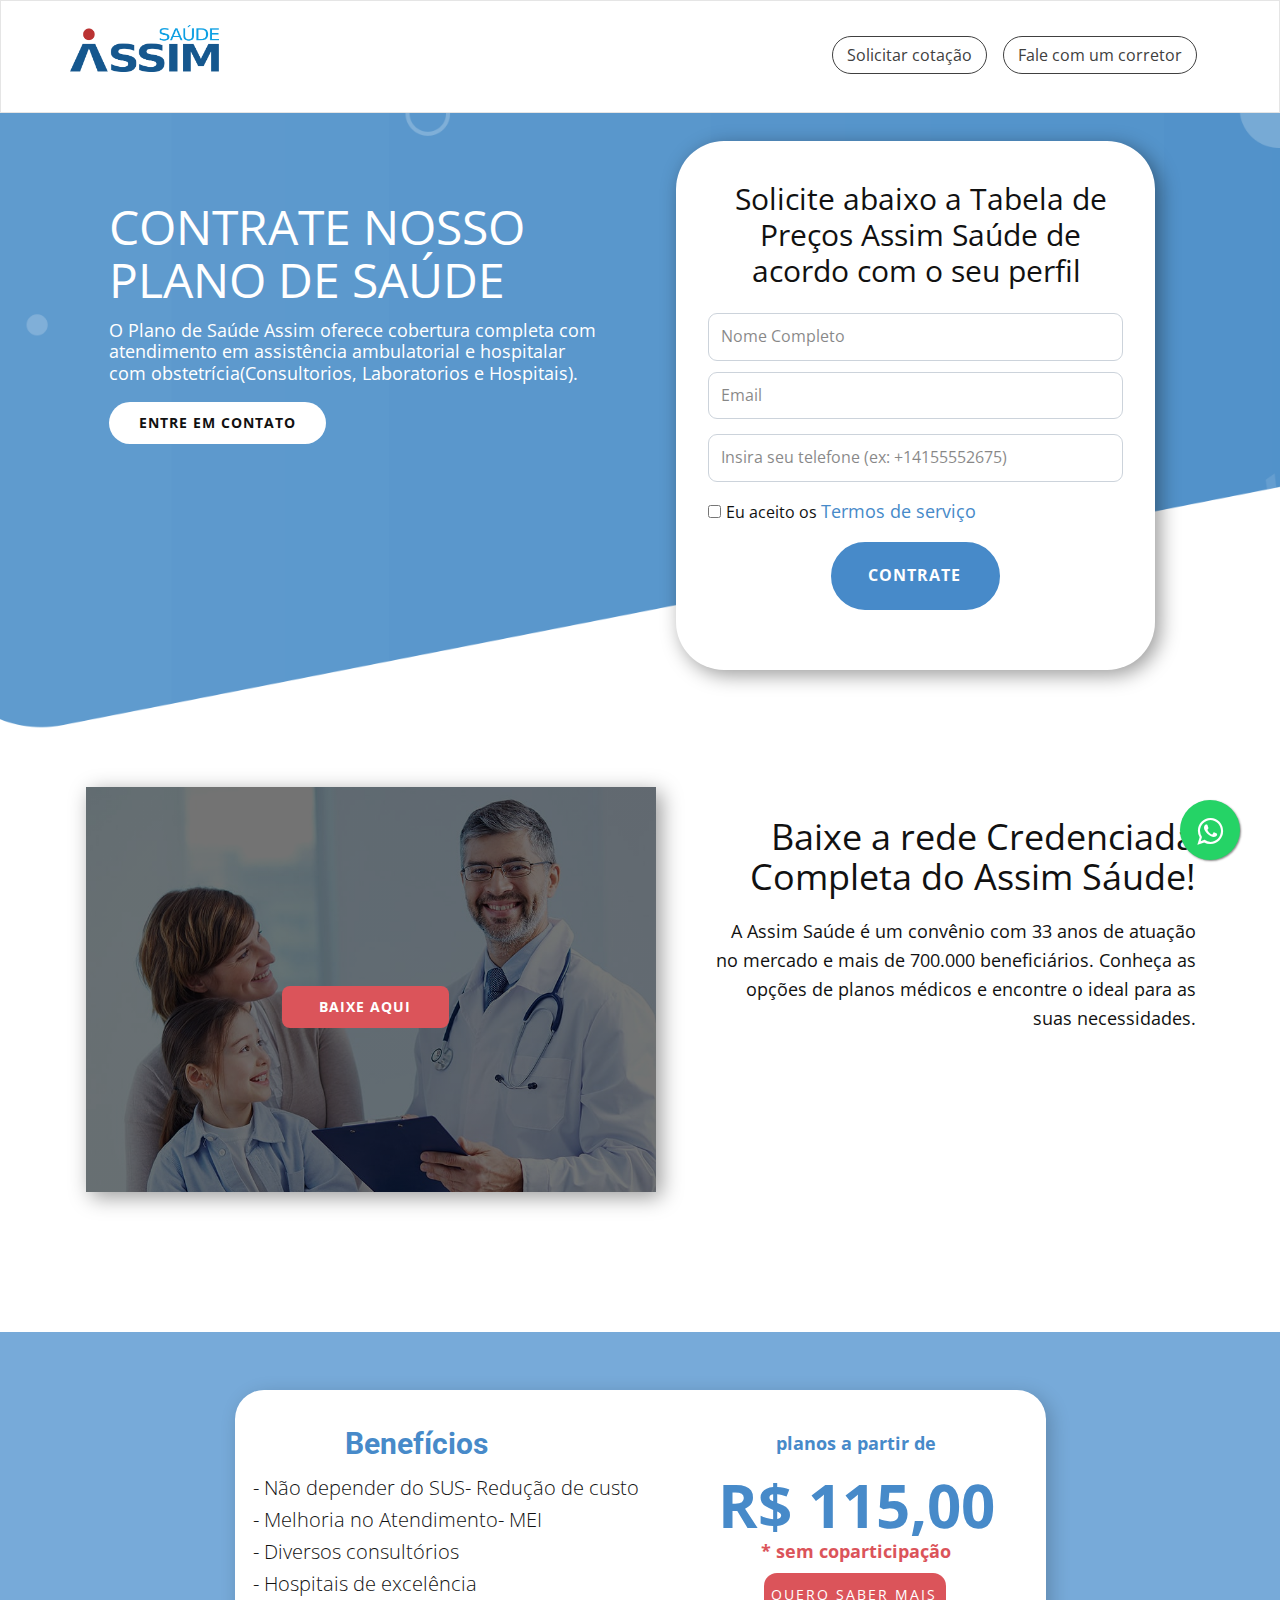
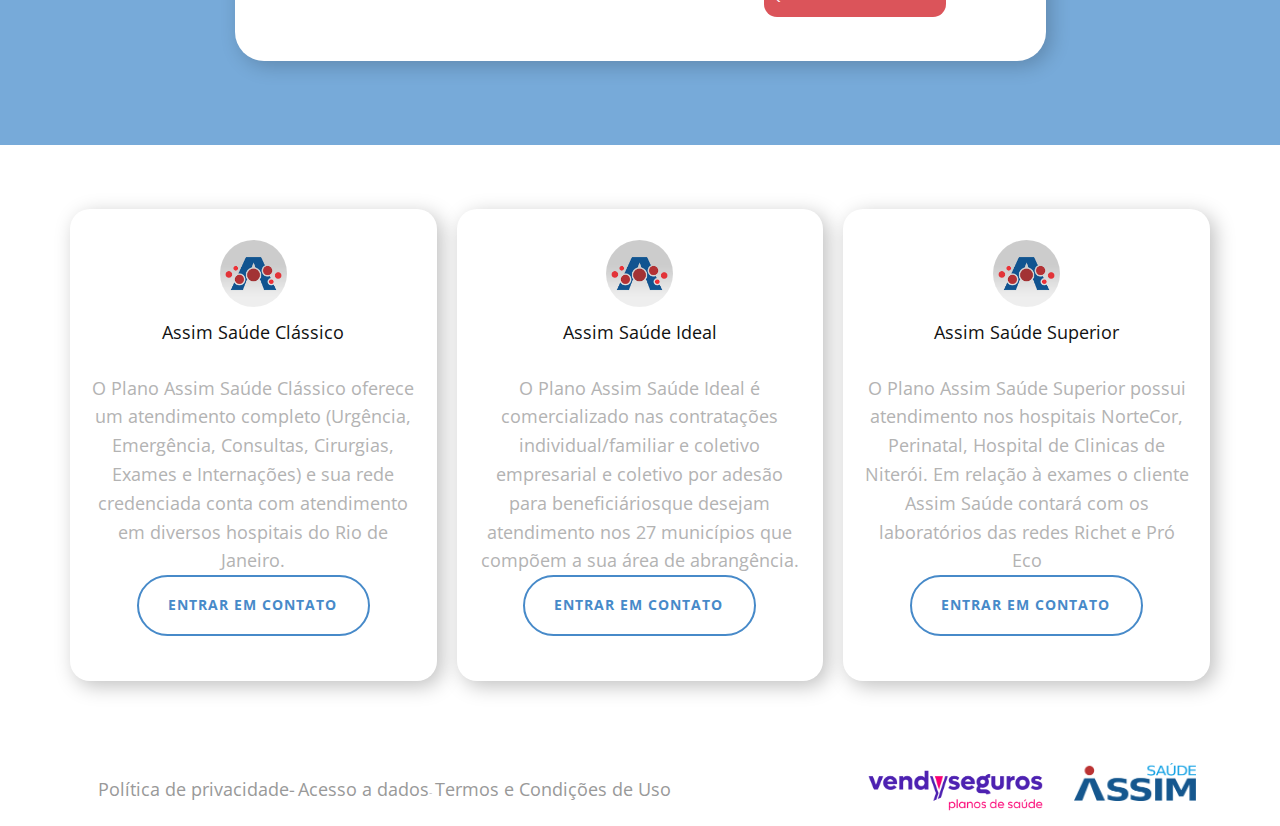
==== commit e468fb4f: "Update index.html" ====
--- a/index.html
+++ b/index.html
@@ -217,16 +217,7 @@
           <a href="https://assimonline.com.br/acesso-a-dados/" target="_blank" rel="noopener" class="S1PPyQ u-active-none u-border-none u-btn u-button-link u-button-style u-hover-none u-none u-text-grey-40 u-btn-2">Acesso a dado​s</a>- <a href="https://assimonline.com.br/termos-e-condicoes-de-uso/" target="_blank" rel="noopener" class="S1PPyQ u-active-none u-border-none u-btn u-button-link u-button-style u-hover-none u-none u-text-grey-40 u-btn-3">Termos e Condições de Uso</a>
         </p>
       </div></footer>
-    <section class="u-backlink u-clearfix u-grey-80">
-      <a class="u-link" href="https://nicepage.com/website-templates" target="_blank">
-        <span>Website Templates</span>
-      </a>
-      <p class="u-text">
-        <span>created with</span>
-      </p>
-      <a class="u-link" href="" target="_blank">
-        <span>Website Builder Software</span>
-      </a>. 
-    </section>
+    <a class="whatsapp-link" href="https://wa.me/message/K7DCQCY6DWU6N1" target="_blank">
+		<i class="fa fa-whatsapp"></i>
   
-</body></html>+</body></html>
